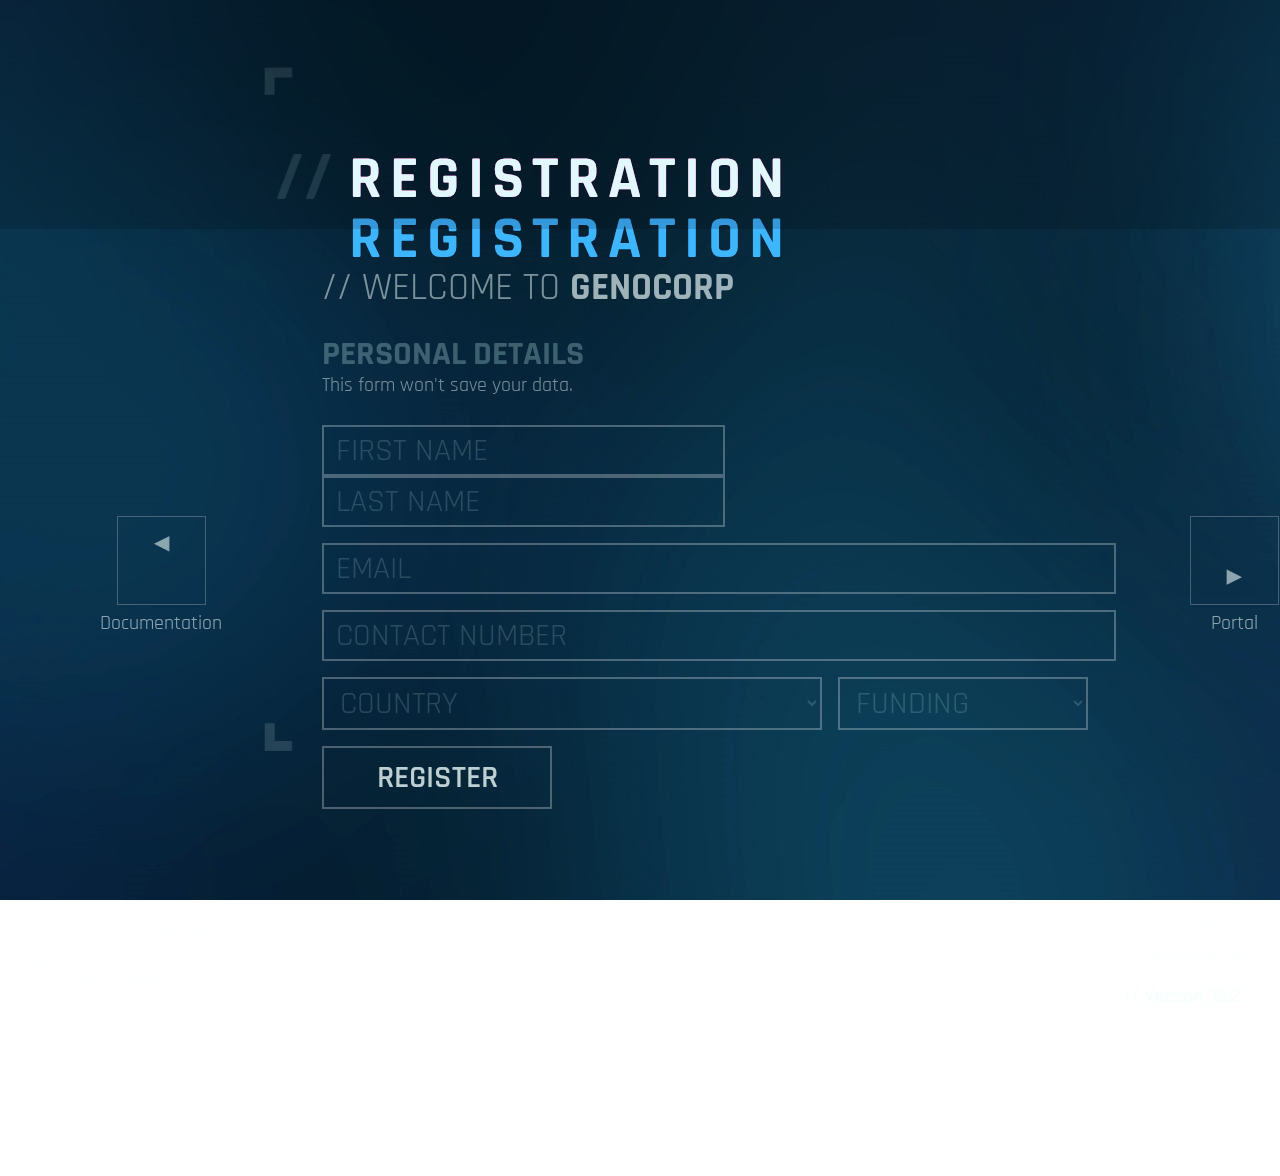
==== index.htm @ 07b04c2a "Add files via upload" ====
<!DOCTYPE html>
<html lang="en">
<head>
    <meta charset="UTF-8">
    <meta http-equiv="X-UA-Compatible" content="IE=edge">
    <meta name="viewport" content="width=device-width, initial-scale=1.0">
    <title>GENOCORP- Register</title>
    <link href="https://cdn.jsdelivr.net/npm/bootstrap@5.0.0-beta3/dist/css/bootstrap.min.css" rel="stylesheet" integrity="sha384-eOJMYsd53ii+scO/bJGFsiCZc+5NDVN2yr8+0RDqr0Ql0h+rP48ckxlpbzKgwra6" crossorigin="anonymous">
    <link rel="preconnect" href="https://fonts.gstatic.com">
    <link href="https://fonts.googleapis.com/css2?family=Roboto+Slab:wght@100;300;400&display=swap" rel="stylesheet">
    <link rel="preconnect" href="https://fonts.gstatic.com">
    <link href="https://fonts.googleapis.com/css2?family=Allerta+Stencil&display=swap" rel="stylesheet">
    <link rel="preconnect" href="https://fonts.gstatic.com">
    <link href="https://fonts.googleapis.com/css2?family=Rajdhani:wght@300;400;500;600;700&display=swap" rel="stylesheet">
    <link rel="stylesheet" href="index.css">

</head>
<body>
<div class="wholepage">
    <div class="topmenu">
        <!-- <div class="topmenuleft">&lt; BACK TO HOME</div> -->
        <div class="topmenuright">
            <span class="lessopacity">//</span>
            <span class="customiseyourchildren">
                <!-- CUSTOMIZATION PORTAL -->
                <span class="imrelative">
                    <span class="imabsolute">
                        <span class="text" data-text="REGISTRATION">
                            REGISTRATION 
                        </span>
                    </span>
                </span>
            </span>
        </div>
    </div>
<div class="totalbox">
<div class="leftback">
    <a href="documentation.htm">
    <div class="leftbacktop">
        &#9664;
    </div>
    <div class="leftbackbottom">
        Documentation
    </div>
    </a>
</div>

<div class="middlebox">
    <h5>// WELCOME TO <span id="genocorpintitle">GENOCORP</span></h5>
    <h1 id="personal">PERSONAL DETAILS</h1>
    <h2 id="h220">This form won't save your data.</h2>
    <div class="formdiv">
        <form action="/submit">
            <input type="text" placeholder="FIRST NAME" class="inputshort first" id="nametext">
            <input type="text" placeholder="LAST NAME" class="inputshort">
            <input type="text" placeholder="EMAIL" class="inputlong">
            <input type="text" placeholder="CONTACT NUMBER" class="inputlong">
            <select name="country" placeholder="COUNTRY" id="country">
                <option value="" disabled selected>COUNTRY</option>
                <option value="Afganistan">Afghanistan</option>
                <option value="Albania">Albania</option>
                <option value="Algeria">Algeria</option>
                <option value="American Samoa">American Samoa</option>
                <option value="Andorra">Andorra</option>
                <option value="Angola">Angola</option>
                <option value="Anguilla">Anguilla</option>
                <option value="Antigua & Barbuda">Antigua & Barbuda</option>
                <option value="Argentina">Argentina</option>
                <option value="Armenia">Armenia</option>
                <option value="Aruba">Aruba</option>
                <option value="Australia">Australia</option>
                <option value="Austria">Austria</option>
                <option value="Azerbaijan">Azerbaijan</option>
                <option value="Bahamas">Bahamas</option>
                <option value="Bahrain">Bahrain</option>
                <option value="Bangladesh">Bangladesh</option>
                <option value="Barbados">Barbados</option>
                <option value="Belarus">Belarus</option>
                <option value="Belgium">Belgium</option>
                <option value="Belize">Belize</option>
                <option value="Benin">Benin</option>
                <option value="Bermuda">Bermuda</option>
                <option value="Bhutan">Bhutan</option>
                <option value="Bolivia">Bolivia</option>
                <option value="Bonaire">Bonaire</option>
                <option value="Bosnia & Herzegovina">Bosnia & Herzegovina</option>
                <option value="Botswana">Botswana</option>
                <option value="Brazil">Brazil</option>
                <option value="British Indian Ocean Ter">British Indian Ocean Ter</option>
                <option value="Brunei">Brunei</option>
                <option value="Bulgaria">Bulgaria</option>
                <option value="Burkina Faso">Burkina Faso</option>
                <option value="Burundi">Burundi</option>
                <option value="Cambodia">Cambodia</option>
                <option value="Cameroon">Cameroon</option>
                <option value="Canada">Canada</option>
                <option value="Canary Islands">Canary Islands</option>
                <option value="Cape Verde">Cape Verde</option>
                <option value="Cayman Islands">Cayman Islands</option>
                <option value="Central African Republic">Central African Republic</option>
                <option value="Chad">Chad</option>
                <option value="Channel Islands">Channel Islands</option>
                <option value="Chile">Chile</option>
                <option value="China">China</option>
                <option value="Christmas Island">Christmas Island</option>
                <option value="Cocos Island">Cocos Island</option>
                <option value="Colombia">Colombia</option>
                <option value="Comoros">Comoros</option>
                <option value="Congo">Congo</option>
                <option value="Cook Islands">Cook Islands</option>
                <option value="Costa Rica">Costa Rica</option>
                <option value="Cote DIvoire">Cote DIvoire</option>
                <option value="Croatia">Croatia</option>
                <option value="Cuba">Cuba</option>
                <option value="Curaco">Curacao</option>
                <option value="Cyprus">Cyprus</option>
                <option value="Czech Republic">Czech Republic</option>
                <option value="Denmark">Denmark</option>
                <option value="Djibouti">Djibouti</option>
                <option value="Dominica">Dominica</option>
                <option value="Dominican Republic">Dominican Republic</option>
                <option value="East Timor">East Timor</option>
                <option value="Ecuador">Ecuador</option>
                <option value="Egypt">Egypt</option>
                <option value="El Salvador">El Salvador</option>
                <option value="Equatorial Guinea">Equatorial Guinea</option>
                <option value="Eritrea">Eritrea</option>
                <option value="Estonia">Estonia</option>
                <option value="Ethiopia">Ethiopia</option>
                <option value="Falkland Islands">Falkland Islands</option>
                <option value="Faroe Islands">Faroe Islands</option>
                <option value="Fiji">Fiji</option>
                <option value="Finland">Finland</option>
                <option value="France">France</option>
                <option value="French Guiana">French Guiana</option>
                <option value="French Polynesia">French Polynesia</option>
                <option value="French Southern Ter">French Southern Ter</option>
                <option value="Gabon">Gabon</option>
                <option value="Gambia">Gambia</option>
                <option value="Georgia">Georgia</option>
                <option value="Germany">Germany</option>
                <option value="Ghana">Ghana</option>
                <option value="Gibraltar">Gibraltar</option>
                <option value="Great Britain">Great Britain</option>
                <option value="Greece">Greece</option>
                <option value="Greenland">Greenland</option>
                <option value="Grenada">Grenada</option>
                <option value="Guadeloupe">Guadeloupe</option>
                <option value="Guam">Guam</option>
                <option value="Guatemala">Guatemala</option>
                <option value="Guinea">Guinea</option>
                <option value="Guyana">Guyana</option>
                <option value="Haiti">Haiti</option>
                <option value="Hawaii">Hawaii</option>
                <option value="Honduras">Honduras</option>
                <option value="Hong Kong">Hong Kong</option>
                <option value="Hungary">Hungary</option>
                <option value="Iceland">Iceland</option>
                <option value="Indonesia">Indonesia</option>
                <option value="India">India</option>
                <option value="Iran">Iran</option>
                <option value="Iraq">Iraq</option>
                <option value="Ireland">Ireland</option>
                <option value="Isle of Man">Isle of Man</option>
                <option value="Israel">Israel</option>
                <option value="Italy">Italy</option>
                <option value="Jamaica">Jamaica</option>
                <option value="Japan">Japan</option>
                <option value="Jordan">Jordan</option>
                <option value="Kazakhstan">Kazakhstan</option>
                <option value="Kenya">Kenya</option>
                <option value="Kiribati">Kiribati</option>
                <option value="Korea North">Korea North</option>
                <option value="Korea Sout">Korea South</option>
                <option value="Kuwait">Kuwait</option>
                <option value="Kyrgyzstan">Kyrgyzstan</option>
                <option value="Laos">Laos</option>
                <option value="Latvia">Latvia</option>
                <option value="Lebanon">Lebanon</option>
                <option value="Lesotho">Lesotho</option>
                <option value="Liberia">Liberia</option>
                <option value="Libya">Libya</option>
                <option value="Liechtenstein">Liechtenstein</option>
                <option value="Lithuania">Lithuania</option>
                <option value="Luxembourg">Luxembourg</option>
                <option value="Macau">Macau</option>
                <option value="Macedonia">Macedonia</option>
                <option value="Madagascar">Madagascar</option>
                <option value="Malaysia">Malaysia</option>
                <option value="Malawi">Malawi</option>
                <option value="Maldives">Maldives</option>
                <option value="Mali">Mali</option>
                <option value="Malta">Malta</option>
                <option value="Marshall Islands">Marshall Islands</option>
                <option value="Martinique">Martinique</option>
                <option value="Mauritania">Mauritania</option>
                <option value="Mauritius">Mauritius</option>
                <option value="Mayotte">Mayotte</option>
                <option value="Mexico">Mexico</option>
                <option value="Midway Islands">Midway Islands</option>
                <option value="Moldova">Moldova</option>
                <option value="Monaco">Monaco</option>
                <option value="Mongolia">Mongolia</option>
                <option value="Montserrat">Montserrat</option>
                <option value="Morocco">Morocco</option>
                <option value="Mozambique">Mozambique</option>
                <option value="Myanmar">Myanmar</option>
                <option value="Nambia">Nambia</option>
                <option value="Nauru">Nauru</option>
                <option value="Nepal">Nepal</option>
                <option value="Netherland Antilles">Netherland Antilles</option>
                <option value="Netherlands">Netherlands (Holland, Europe)</option>
                <option value="Nevis">Nevis</option>
                <option value="New Caledonia">New Caledonia</option>
                <option value="New Zealand">New Zealand</option>
                <option value="Nicaragua">Nicaragua</option>
                <option value="Niger">Niger</option>
                <option value="Nigeria">Nigeria</option>
                <option value="Niue">Niue</option>
                <option value="Norfolk Island">Norfolk Island</option>
                <option value="Norway">Norway</option>
                <option value="Oman">Oman</option>
                <option value="Pakistan">Pakistan</option>
                <option value="Palau Island">Palau Island</option>
                <option value="Palestine">Palestine</option>
                <option value="Panama">Panama</option>
                <option value="Papua New Guinea">Papua New Guinea</option>
                <option value="Paraguay">Paraguay</option>
                <option value="Peru">Peru</option>
                <option value="Phillipines">Philippines</option>
                <option value="Pitcairn Island">Pitcairn Island</option>
                <option value="Poland">Poland</option>
                <option value="Portugal">Portugal</option>
                <option value="Puerto Rico">Puerto Rico</option>
                <option value="Qatar">Qatar</option>
                <option value="Republic of Montenegro">Republic of Montenegro</option>
                <option value="Republic of Serbia">Republic of Serbia</option>
                <option value="Reunion">Reunion</option>
                <option value="Romania">Romania</option>
                <option value="Russia">Russia</option>
                <option value="Rwanda">Rwanda</option>
                <option value="St Barthelemy">St Barthelemy</option>
                <option value="St Eustatius">St Eustatius</option>
                <option value="St Helena">St Helena</option>
                <option value="St Kitts-Nevis">St Kitts-Nevis</option>
                <option value="St Lucia">St Lucia</option>
                <option value="St Maarten">St Maarten</option>
                <option value="St Pierre & Miquelon">St Pierre & Miquelon</option>
                <option value="St Vincent & Grenadines">St Vincent & Grenadines</option>
                <option value="Saipan">Saipan</option>
                <option value="Samoa">Samoa</option>
                <option value="Samoa American">Samoa American</option>
                <option value="San Marino">San Marino</option>
                <option value="Sao Tome & Principe">Sao Tome & Principe</option>
                <option value="Saudi Arabia">Saudi Arabia</option>
                <option value="Senegal">Senegal</option>
                <option value="Seychelles">Seychelles</option>
                <option value="Sierra Leone">Sierra Leone</option>
                <option value="Singapore">Singapore</option>
                <option value="Slovakia">Slovakia</option>
                <option value="Slovenia">Slovenia</option>
                <option value="Solomon Islands">Solomon Islands</option>
                <option value="Somalia">Somalia</option>
                <option value="South Africa">South Africa</option>
                <option value="Spain">Spain</option>
                <option value="Sri Lanka">Sri Lanka</option>
                <option value="Sudan">Sudan</option>
                <option value="Suriname">Suriname</option>
                <option value="Swaziland">Swaziland</option>
                <option value="Sweden">Sweden</option>
                <option value="Switzerland">Switzerland</option>
                <option value="Syria">Syria</option>
                <option value="Tahiti">Tahiti</option>
                <option value="Taiwan">Taiwan</option>
                <option value="Tajikistan">Tajikistan</option>
                <option value="Tanzania">Tanzania</option>
                <option value="Thailand">Thailand</option>
                <option value="Togo">Togo</option>
                <option value="Tokelau">Tokelau</option>
                <option value="Tonga">Tonga</option>
                <option value="Trinidad & Tobago">Trinidad & Tobago</option>
                <option value="Tunisia">Tunisia</option>
                <option value="Turkey">Turkey</option>
                <option value="Turkmenistan">Turkmenistan</option>
                <option value="Turks & Caicos Is">Turks & Caicos Is</option>
                <option value="Tuvalu">Tuvalu</option>
                <option value="Uganda">Uganda</option>
                <option value="United Kingdom">United Kingdom</option>
                <option value="Ukraine">Ukraine</option>
                <option value="United Arab Erimates">United Arab Emirates</option>
                <option value="United States of America">United States of America</option>
                <option value="Uraguay">Uruguay</option>
                <option value="Uzbekistan">Uzbekistan</option>
                <option value="Vanuatu">Vanuatu</option>
                <option value="Vatican City State">Vatican City State</option>
                <option value="Venezuela">Venezuela</option>
                <option value="Vietnam">Vietnam</option>
                <option value="Virgin Islands (Brit)">Virgin Islands (Brit)</option>
                <option value="Virgin Islands (USA)">Virgin Islands (USA)</option>
                <option value="Wake Island">Wake Island</option>
                <option value="Wallis & Futana Is">Wallis & Futana Is</option>
                <option value="Yemen">Yemen</option>
                <option value="Zaire">Zaire</option>
                <option value="Zambia">Zambia</option>
                <option value="Zimbabwe">Zimbabwe</option>
            </select>
            <select name="funding" placeholder="funding" id="funding">
                <option value="" disabled selected>FUNDING</option>
                <option value="Afganistan">Government</option>
                <option value="Afganistan">Corporate</option>
                <option value="Albania">Personal</option>
            </select>
            <button class="presetbutton">REGISTER</button>
        </form>
        <div class="welcome off" id="namediv">
            <h2>Welcome, <span id="name"></span> !</h2>
        </div>
    </div>
</div>

<div class="leftback">
    <a href="portal.htm">
    <div class="rightbacktop">
        &#9664;
    </div>
    <div class="leftbackbottom">
        Portal
    </div>
    </a>
</div>
</div>
<div class="bottomdisclaimer">
    <div class="disclaimerleft">
        // This interface is a mock-up of the one provided at the facility. Actual experience may differ. <br>
// An intellectual property of <b>GenoCorp Pvt Ltd</b>. 
    </div>
    <div class="genocorp">
        GENOCORP
    </div>
    <div class="version">
        <div id="versionlightest">// Version_16.1A</div><br>
        <div id="versionlight">// Version_16.1B</div><br>
        <div id="versiondark">// Version_16.2</div><br>
    </div>
</div>
</div>



<script src="https://cdnjs.cloudflare.com/ajax/libs/jquery/3.6.0/jquery.min.js" integrity="sha512-894YE6QWD5I59HgZOGReFYm4dnWc1Qt5NtvYSaNcOP+u1T9qYdvdihz0PPSiiqn/+/3e7Jo4EaG7TubfWGUrMQ==" crossorigin="anonymous"></script>
<script src="index.js"></script>  
</body>
</html>
---- index.css ----
html, body, div, span, applet, object, iframe,
h1, h2, h3, h4, h5, h6, p, blockquote, pre,
a, abbr, acronym, address, big, cite, code,
del, dfn, em, img, ins, kbd, q, s, samp,
small, strike, strong, sub, sup, tt, var,
b, u, i, center,
dl, dt, dd, ol, ul, li,
fieldset, form, label, legend,
table, caption, tbody, tfoot, thead, tr, th, td,
article, aside, canvas, details, embed, 
figure, figcaption, footer, header, hgroup, 
menu, nav, output, ruby, section, summary,
time, mark, audio, video {
	margin: 0;
	padding: 0;
	border: 0;
	font-size: 100%;
	font: inherit;
	vertical-align: baseline;
}
/* HTML5 display-role reset for older browsers */
article, aside, details, figcaption, figure, 
footer, header, hgroup, menu, nav, section {
	display: block;
}
body {
	line-height: 1;
   
}
ol, ul {
	list-style: none;
}
blockquote, q {
	quotes: none;
}
blockquote:before, blockquote:after,
q:before, q:after {
	content: '';
	content: none;
}
table {
	border-collapse: collapse;
	border-spacing: 0;
}

/*reset code ends*/

body {
	background-color:black;
	background:url("bgnew.jpg") no-repeat;
    height:100vh;
	
	
	background-size:cover;
	overflow:hidden; 
}

.wholepage {
	
	padding:16vh 0;
}

.topmenu {
	font-family: 'Rajdhani', sans-serif;
	display:flex;
	margin:0 0 15px 0;
	color:white;
}

.topmenuleft {
	font-size:24px;
	font-weight:600;
	color:rgba(242,255,254,.80);
	background-color:rgba(255,255,255,0.08);
	margin:10px 0 10px 67px;
	padding:10px 14px;
	display:flex;
	align-items:center;
	position:absolute;
}

.topmenuright {
	margin:0 auto;
	width:57vw;
}

.customiseyourchildren {
	font-size:70px;
	font-weight:700;
	color:rgba(210,255,251,.16);
}

.lessopacity {
	font-size:70px;
	font-weight:700;
	color:rgba(210,255,251,.12);
}

/* .bgimage {
    background:url("bg.jpg") no-repeat;
    height:110vh;
	
	background-size:cover;
    /* background-size:cover; */
} */

/* @media (max-width:1800px) {
	.totalbox {
		zoom:80%;
	}	
}  

@media(max-width:1500px) {
	.totalbox {
		zoom:65%;
	}	
}  

@media(max-width:1200px) {
	.totalbox {
		zoom:60%;
	}	
}   */

@media(min-width:2100px) {
	.totalbox {
		zoom:110%;
	}	
}  

@media(min-width:2300px) {
	.totalbox {
		zoom:125%;
	}	
}  

@media(min-width:2500px) {
	.totalbox {
		zoom:135%;
	}	
}  

@media(min-width:2800px) {
	.totalbox {
		zoom:150%;
	}	
}  

@media(min-width:3400px) {
	.totalbox {
		zoom:200%;
	}	
}  

h1 {
    font-family: 'Rajdhani', sans-serif;
    font-size:38px;
    color:rgba(210,255,251,.27);
	font-weight:700;
}



h2 {
    font-family: 'Rajdhani', sans-serif;
    font-size:20px;
    font-weight: 400;
    padding:4px 0 45px 0;
    color:rgba(242,255,254,.47);
}



h3 {
    font-size:20px;
    font-weight:400;
    margin:6px 0 5px 0;
    color:rgba(242,255,254,.47);
}

h4 {
    padding:15px 0 0 0;
    color:rgb(236,255,254);
}


.off {
    visibility:hidden;
    opacity:0;
    transition:visibility 0s, opacity 0.5s linear;
}

.totalbox {
	display: flex;
	flex-direction:row;
	padding:40px 0 25px 0 ;
	/* background-color:rgba(255, 255, 255, 0.05); */
	-webkit-backdrop-filter: blur(10px);
	backdrop-filter: blur(100px);
	backdrop-filter: brightness(120%);
	justify-content:space-between;
}


.h2nopad {
	padding:0;
	margin:0 0 40px 0;
}



.bottomdisclaimer {
	display:flex;
	justify-content:space-between;
	font-family: 'Rajdhani', sans-serif;
	margin:18px 0 0 0;
	padding:0 40px 0 25px;
}

.disclaimerleft {
	color:rgba(242,255,254,.29);
	font-size:16px;
	width:280px;
}

.version {
	text-align:right;
}

#versionlightest {
	font-size:18px;
	font-weight:400;
	color:rgba(242,255,254,0.2);
	margin:-8px 0 10px 0;
}

#versionlight {
	font-size:18px;
	font-weight:400;
	color:rgba(242,255,254,0.4);
	margin:-8px 0 10px 0;
}

#versiondark {
	font-size:20px;
	font-weight:500;
	color:rgba(242,255,254,0.85);
	margin:-8px 0 10px 0;
}



/* Glitch */
/* 
.imrelative {
	position:relative;
} */

.imrelative {
	position:relative;
	top:10px;
	left:10px;
}

.imabsolute {
	position:absolute;
	top:0;
	left:0;
}

.imrelative2 {
	position:relative;
	top:10px;
	left:5px;
}

.imabsolute2 {
	position:absolute;
	top:0;
	left:525px;
}

.text {
	color: #e2f8ff;
	text-transform: uppercase;
	font-weight:700;
	font-size: 60px;
	letter-spacing: 8px;
	position:absolute;
	top:6px;
	left:6px;
	width:400%;
  }
  
  .text::before,.text::after{
	content: attr(data-text);
	position:absolute;
	
	width: 200%;
	
	z-index: -1;
  }
  
  .text::before{
	color: #ff00c1;
	animation: glitch-effect 3s infinite;
  }
  
  .text::after{
	color: #3498db;
	animation: glitch-effect 2s infinite;
  }
  
  @keyframes glitch-effect {
	0%{
	  left: -2.5px;
	  top: -2.5px;
	}
	25%{
	  left: 2.5px;
	  top: 0px;
	}
	50%{
	  left: -1.5px;
	  top: 2.5px;
	}
	75%{
	  left: 1.5x;
	  top: -1.5px;
	}
	100%{
	  left: 0px;
	  top: -2.5px;
	}
  }
  

/*back arrows*/

.leftback {
	display:flex;
	flex-direction:column;
	margin:auto 100px auto 100px;
	align-items:center;
}

.leftbacktop {
	width:55px;
	height:55px;
	border:1px solid rgba(255, 255, 255, .24);
	color:rgba(242,255,254,0.56);
	font-family: 'Rajdhani', sans-serif;
	font-size:20px;
	text-align:center;
	padding:16px;
	margin:0 auto;
}

.rightbacktop {
	width:55px;
	height:55px;
	border:1px solid rgba(255, 255, 255, .24);
	color:rgba(242,255,254,0.56);
	font-family: 'Rajdhani', sans-serif;
	font-size:20px;
	text-align:center;
	padding:16px;
	transform:rotate(180deg);
}

.leftbackbottom {
	color:rgba(242,255,254,0.56);
	font-family: 'Rajdhani', sans-serif;
	font-size:20px;
	margin:8px 0 0 0;
	text-align:center;
}

.leftback:hover .leftbackbottom{
	color:white;
}

.leftback:hover .leftbacktop {
	border:1px solid #EA9A60;
	color:rgb(255, 255, 255);
}

.leftback:active .leftbacktop {
	background-color:#EA9A60;
	color:rgb(37, 37, 37);
}

.leftback:hover .rightbacktop {
	border:1px solid #EA9A60;
	color:rgb(255, 255, 255);
}

.leftback:active .rightbacktop {
	background-color:#EA9A60;
	color:rgb(37, 37, 37);
}

.genocorp {
	color:rgba(255,255,255,0.13);
	padding:30px 125px 0 0;
	font-size:26px;
	font-weight:700;
	letter-spacing: 14px;;
}

h5 {
	font-family: 'Rajdhani', sans-serif;
	color:white;
	font-size:38px;
	color:rgba(241,255,254,0.5);
	margin:0 0 30px 0;
}

#genocorpintitle {
	font-weight:700;
	color:rgba(241,255,254,0.65);
}

#personal {
	font-size:34px;
}

#h220 {
	font-size:20px;
}

.middlebox {
	width:60vw;
}

.middlebox h2 {
	padding:4px 0 30px 0;
	margin:0;
}

/*form*/

.formdiv {
	width:770px;
}

input[type="text"] {
	background-color:transparent;
	border:2px solid rgba(255, 255, 255, 0.28);
	font-family: 'Rajdhani', sans-serif;
	font-size:32px;
	color:rgb(255, 255, 255);
	padding:3px 12px;
	margin:0 0 16px 0;
}

input[type="text"]::placeholder {
	font-family: 'Rajdhani', sans-serif;
	font-size:32px;
	color:rgba(210, 255, 251, 0.17);
}

input:focus, select:focus {
	outline:none;
	border-color:#fffaeec4;
}

input:hover, select:hover {
	border-color:#eefbffc4;
}

.inputshort {
	width:375px;
}

.first {
	margin:0 12px 0 0 !important;
}

.inputlong {
	width:766px;
}

select {
	background-color:transparent;
	border:2px solid rgba(255, 255, 255, 0.28);
	font-family: 'Rajdhani', sans-serif;
	font-size:32px;
	/* color:rgb(255, 255, 255); */
	color:rgba(210, 255, 251, 0.17);
	padding:3px 12px;
	margin:0 0 16px 0;
	width:500px;
}

select option:first-child {
	color:rgba(210, 255, 251, 0.17);
}

select option {
	background-color:rgb(14, 42, 62);
	border:none;
	color:rgb(255, 255, 255);
}

#funding {
	width:250px;
	margin:0 0 16px 12px;
}

.presetbutton {
	width:230px;
	background-color:transparent;
	color:rgba(242, 255, 254, 0.78);
	font-family: 'Rajdhani', sans-serif;
	font-weight:600;
	font-size:32px;
	border:2px solid rgba(255, 255, 255, 0.28);
	margin:10px 0 0 0;
	padding:9px 0;
	text-align: center;
	margin:0 0 24px 0;
	/* text-shadow: 0 0 9px rgba(142,240,255, .76); */
}

.presetbutton:hover {
	/* background-color:rgba(242,255,254,0.15);
	transition:0.2s; */
	border-color:#EA9A60;
	color:white;
}

.presetbutton:active {
	background-color:rgba(242,255,254,0.25);	
	transition:0.1s;
}

.presetbutton:focus {
	background-color:#EA9A60;
	border-color:#EA9A60;
	color:#051C2E;
	font-weight:700;
	transition:0.2s ease;
}

.welcome h2 {
	padding:10px 0;
	color:white;
	font-size:26px;
}

#name {
	font-weight:600;
}

::selection {
	background-color:#793200;
	color:white;
}

a {
	text-decoration:none;
}
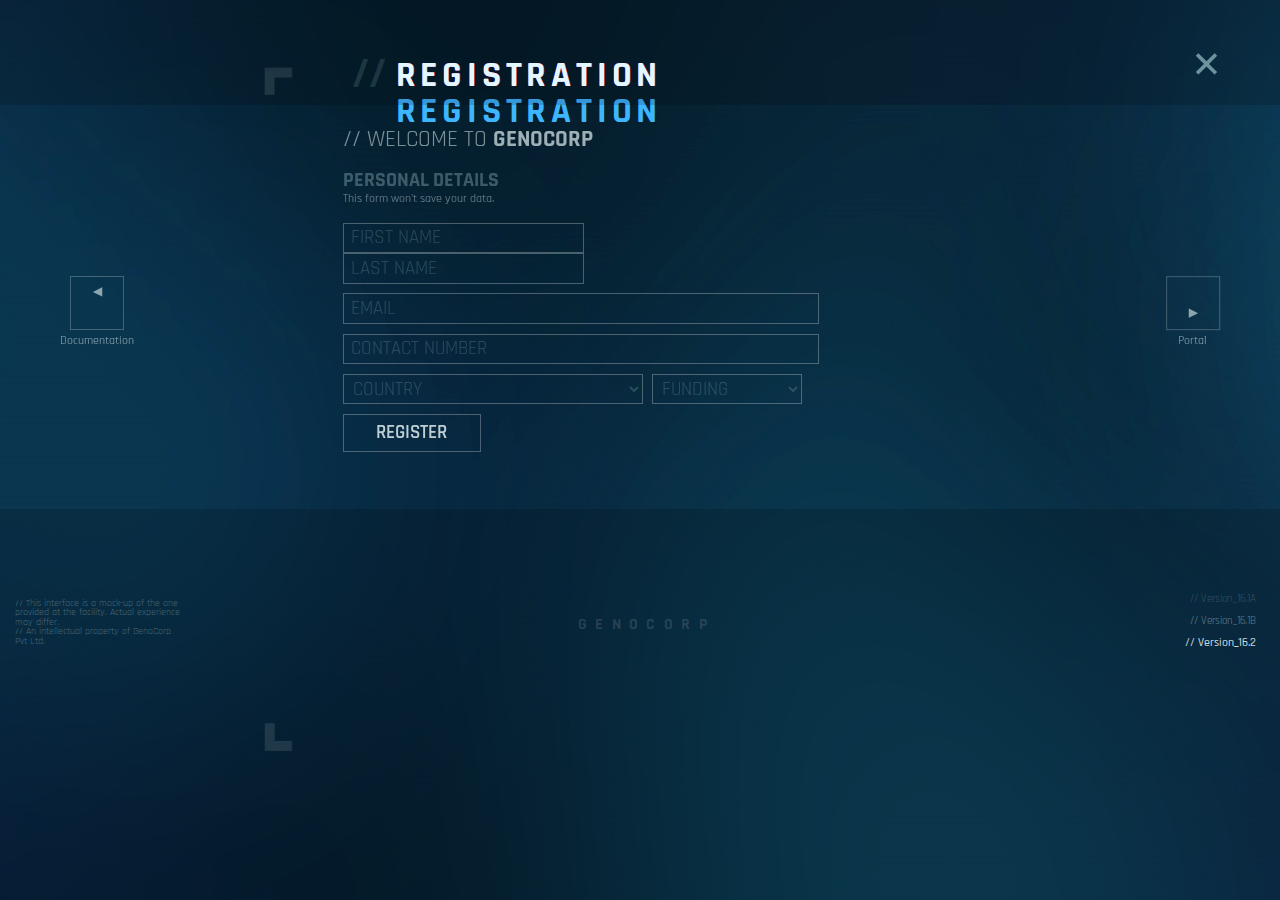
==== commit 78cb7372: "Add files via upload" ====
--- a/index.htm
+++ b/index.htm
@@ -16,6 +16,13 @@
 
 </head>
 <body>
+
+    <div class="topcross">
+        <a href="homepage.htm">
+            <div>&#10005;</div>
+        </a>
+    </div>
+
 <div class="wholepage">
     <div class="topmenu">
         <!-- <div class="topmenuleft">&lt; BACK TO HOME</div> -->
--- a/index.css
+++ b/index.css
@@ -50,9 +50,10 @@
 	background:url("bgnew.jpg") no-repeat;
     height:100vh;
 	
+	background-attachment:fixed;
+	background-size:cover;
+	overflow:auto; 
 	
-	background-size:cover;
-	overflow:hidden; 
 }
 
 .wholepage {
@@ -96,13 +97,7 @@
 	color:rgba(210,255,251,.12);
 }
 
-/* .bgimage {
-    background:url("bg.jpg") no-repeat;
-    height:110vh;
-	
-	background-size:cover;
-    /* background-size:cover; */
-} */
+
 
 /* @media (max-width:1800px) {
 	.totalbox {
@@ -122,7 +117,7 @@
 	}	
 }   */
 
-@media(min-width:2100px) {
+/* @media(min-width:2100px) {
 	.totalbox {
 		zoom:110%;
 	}	
@@ -150,7 +145,7 @@
 	.totalbox {
 		zoom:200%;
 	}	
-}  
+}   */
 
 h1 {
     font-family: 'Rajdhani', sans-serif;
@@ -560,4 +555,57 @@
 
 a {
 	text-decoration:none;
+}
+
+@media(max-width:1500px) {
+	.wholepage {
+		zoom:80%;
+		padding:15vh 0 0 0;
+	}	
+	.middlebox {
+		width:80vw !important;
+	}
+	.topmenuright {
+		width:75vw !important;
+	}
+	.bottomdisclaimer {
+		margin:100px 0 0 0;
+	}
+}  
+
+@media(max-width:1300px) {
+	.wholepage {
+		zoom:60%;
+		padding:10vh 0 0 0;
+	}
+	.bottomdisclaimer {
+		margin:150px 0 0 0;
+	}
+}
+
+/* top cross */
+
+.topcross {
+	width:100vw;
+	position:fixed;
+	display:flex;
+	justify-content:flex-end;
+	padding:20px 40px 0 0;
+	font-family: monospace;
+    font-size:3.5vw;
+    color:rgba(210,255,251,.5);
+	font-weight:700;
+	top:20px;
+	right:20px;
+	z-index: 1;
+}
+
+.topcross a {
+	color:rgba(210,255,251,.5);
+	transition:color 200ms;
+}
+
+.topcross:hover a {
+	color:rgb(210,255,251);
+	transition:color 200ms;
 }